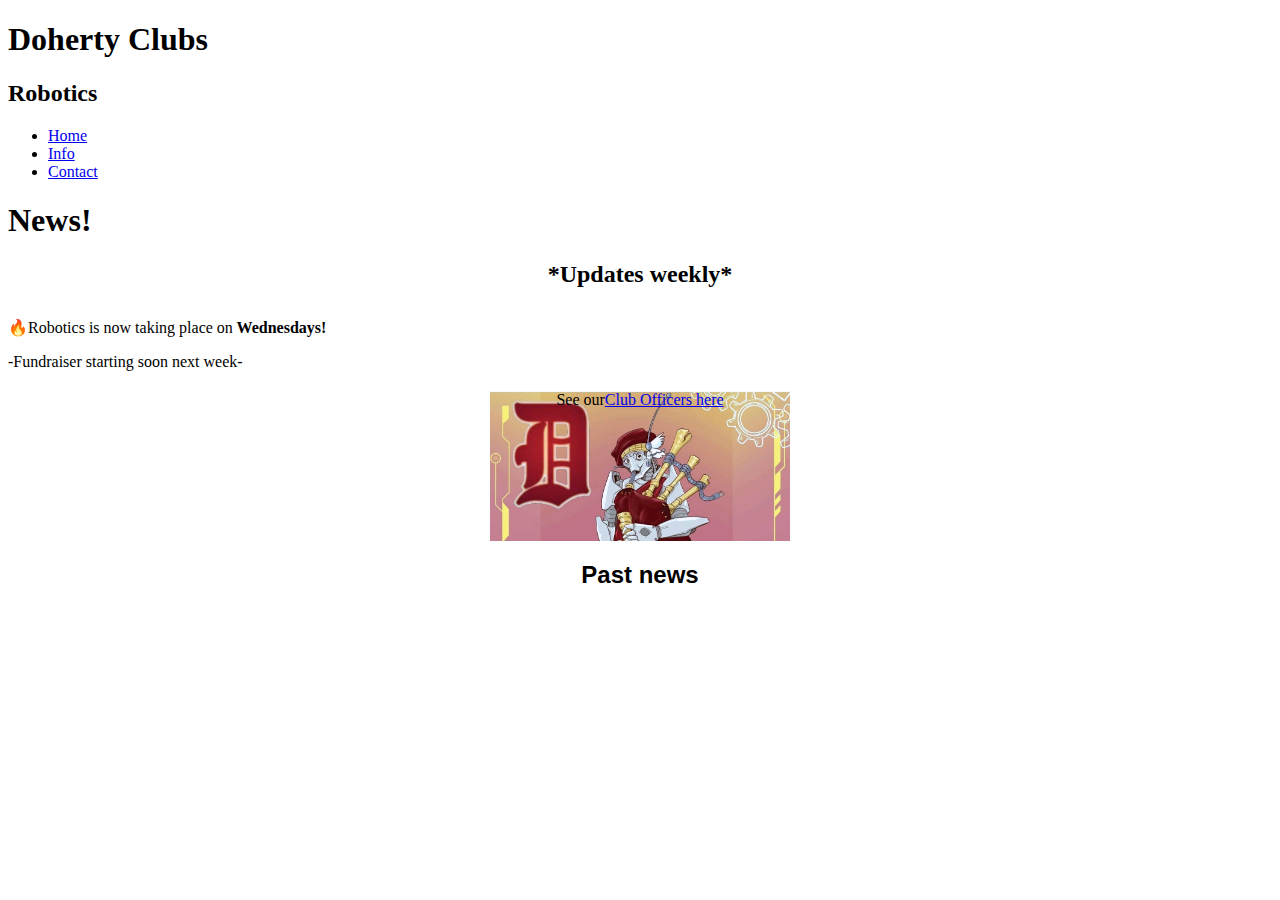
==== index.html @ a2ff5c93 "changes.commit" ====
<!DOCTYPE html>
<html lang="en">

<head>
    <meta name="author" content="Precious Agyei" />
    <meta name="description" content="The Doherty Robotics Website is a place for 
    students, staff, and as well as family members to further engage in club awareness
    through its weekly news, past news, information about the club, latest updates
    on each team's robots, club events such as fundraiser, our officer positions, and much more!" />
    <meta charset="UTF-8">
    <meta name="viewport" content="width=device-width, initial-scale=1.0">
    <title>Robotics Website</title>
    <link rel="stylesheet" href="style.css">
    <link rel="preconnect" href="https://fonts.googleapis.com">
    <link rel="preconnect" href="https://fonts.gstatic.com" crossorigin>
    <link href="https://fonts.googleapis.com/css2?family=Bungee+Spice&family=Lato:ital,wght@0,100;1,300&display=swap"
        rel="stylesheet">
    <link rel="shortcut icon" type="image/x-icon" href="Doherty Logo no BG.png" />
</head>

<body>
    <header>
        <h1>Doherty Clubs</h1>
        <h2>Robotics</h2>
       
        <nav>
            <ul>
                <li> <a href="index.html">Home</a></li>
                <li> <a href="Info.html">Info </a></li>
                <li><a href="contact.html">Contact</a></li>

            </ul>
        </nav>
    </header>

    <main>
        
        
        <div class="center">
            <h1 class="top-right">News!</h1>
            <h2 style="margin:auto; text-align: center;">*Updates weekly*</h2>
            <p style="margin-top: 30px;">🔥Robotics is now taking place on<strong> Wednesdays!</strong></p>
            <p>-Fundraiser starting soon next week-</p>
        </div>
        
        <p class="textSpin"
            style=" background-repeat:no-repeat; background-image: url(robo-logo.png); background-size:300px; width:300px; height:150px; display: block; margin:0 auto;  margin-top:20px; margin-bottom:20px; text-align:center;">
            See our<a href="Info.html#Club_Officer_Address">Club Officers here</a> </p>

        <h2
            style=" text-align: center;font-family: Arial, Helvetica, sans-serif;">
            Past news</h2>
    </main>

    <footer>
        <p style="font-size:14px; color:white;">&copy; Precious Agyei</p>
    </footer>

</body>
<script src="script.js"></script>

</html>
---- style.css ----
@media (min-width: 501px) {
    /* PC/desktop */
    /* 

html {
    background-color: rgb(206, 138, 138);
    ;
    /* background-color: rgb(200, 57, 57); */
    /* rgb(200, 57, 57) */
    /*   max-width: 3000px;
    /*}

body {
    background-color: rgb(69, 21, 21);
    ;
    max-width: 100vw;
    margin: 0;
   
    /*  display: grid;
    grid-template-rows: 130px 1fr auto;
    min-height: 100vh;

}



header {
    /* max-width: 3000px; */
    /*   background-image: linear-gradient(rgb(255, 224, 25), rgb(160, 31, 67));
    /* background-color: rgb(161, 29, 66); */
    /*  margin: auto;
    width: 100%;
    height: 100%;
}

header h1,
header h2 {
    margin: auto;
    text-align: center;
    font-family: 'Bungee Spice', sans-serif;
}

header h2 {
    font-size: 50px;
    text-decoration: underline;
    background-color: rgb(106, 33, 33);
    /*rgb(106, 33, 33);  is the red color you want */
    /*  border-style: dotted;
    border-color: white;
    color: rgb(255, 234, 4);
    max-width: 700px;
    padding: 10px;
    margin-bottom: 5px;
}

nav ul {
    display: flex;
    text-transform: uppercase;
    list-style: none;
    margin: auto;
    font-family: sans-serif;
    padding: 6px;
    transition: all ease 0.5s;


}

nav ul li {
    margin: auto;
    font-size: 20px;
    background-color: rgb(121, 145, 128);
    color: white;

}

nav a {
    text-decoration: none;
    display: block;
    color: white;

    padding: 5px 5px;
}

nav~ul a:hover {
    background-color: rgb(98, 105, 104);

    transition: ease 0.05;
}

nav {
    background-color: rgb(19, 3, 3);
    padding: 5px;
}

p {
    font-size: 20px;
}

span {
    color: rgb(234, 255, 0);
    font-size: large;
}


.top-right {
    margin: auto;
    position: right;
    text-align: center;
    font-size: 50px;
    font-family: Georgia, 'Times New Roman', Times, serif;
    text-decoration: underline;
}

footer {

    /* position: absolute; */
    /* max-width: 3000px; */
    /*  width: 100%;
    height: 3rem;
    /* Footer height */
    /*    background-color: rgb(253, 173, 11);
}

p {
    font-family: fantasy;
    font-size: 45px;
    margin: auto;
    padding: 10px;
    text-align: center;

}


div {
    background-color: rgb(255, 170, 0);
    padding: 50px;
}


/*
main.div.h2:before{
    content:".textspin";
    position: absolute;
    animation-name: wave;
  animation-duration: 1s;
  animation-iteration-count: infinite;
  animation-direction: alternate-reverse;
}

@keyframes wave {
0% {
    transform: rotate(0);
}
25% {
    transform: rotate(45deg);
  }
  75% {
    transform: rotate(0);
  }
  100% {
    transform: rotate(-45deg);
  }
}
*/

    /*.textSpin {
    position: relative;
    left: 780px;
}

.textSpin:before {
    content: '👉';
    position: absolute;
    animation-name: wave;
    animation-duration: 1.5s;
    animation-iteration-count: infinite;
    animation-direction: alternate-reverse;

}

@keyframes wave {
    0% {
        transform: rotate(0);
    }

    5% {
        left: 10px;
    }

    10% {
        left: 50px;
    }

    25% {
        transform: rotate(25deg);
        font-size: 30px;
        left: 50px;
    }

    75% {
        transform: rotate(0);
        font-size: 100px;
        left: 50px;
    }

    100% {
        transform: rotate(-45deg);
        font-size: 200px;
        left: 10px;
    }

}
*/
}



@media (max-width: 500px) {
    /* Mobile */

    body {
        display: grid;
        grid-template-rows: 135px 1fr auto;
        min-height: 100vh;
        width: 100%;
        background-color: rgb(255, 255, 255);
        margin: auto;
    }


    header {
        background-image: linear-gradient(rgb(237, 214, 99), rgb(160, 31, 67));
        margin: auto;
        width: 100%;
        height: 100%;
    }

    header h1,
    header h2 {
        margin: auto;
        text-align: center;
        font-family: 'Bungee Spice', sans-serif;
    }

    header h1{
        font-size: 27px;
    }
    header h2 {
        font-size: 32px;
        text-decoration: underline;
        background-color: rgb(106, 33, 33);
        border-style: dotted;
        border-color: white;
        color: rgb(255, 234, 4);
        max-width: 700px;
        padding: 10px;
        margin-bottom: 5px;
    }
    
    
    nav ul {
        display: flex;
        text-align: center;
        font-family: sans-serif;
        text-transform: uppercase;
        font-size: 15px;
        padding: 2px;
        float: right;
        list-style: none;
       
       
    }

    nav ul li {
        display: flex;
        text-align: center;
        list-style: none;
        padding-left: 25px;
        
        
    }


    
nav a {
    text-decoration: none;
    display: block;
    color: white;
   
}

nav{
        background-color: rgb(19, 3, 3);
    }

nav ul a:hover, a:focus {
    color: rgb(98, 105, 104);

    transition: ease 0.05;
}

.center{
    margin-top: 40px;
    text-align: center;
    background-color: rgb(112, 52, 44);
    padding: 10px;
}






}
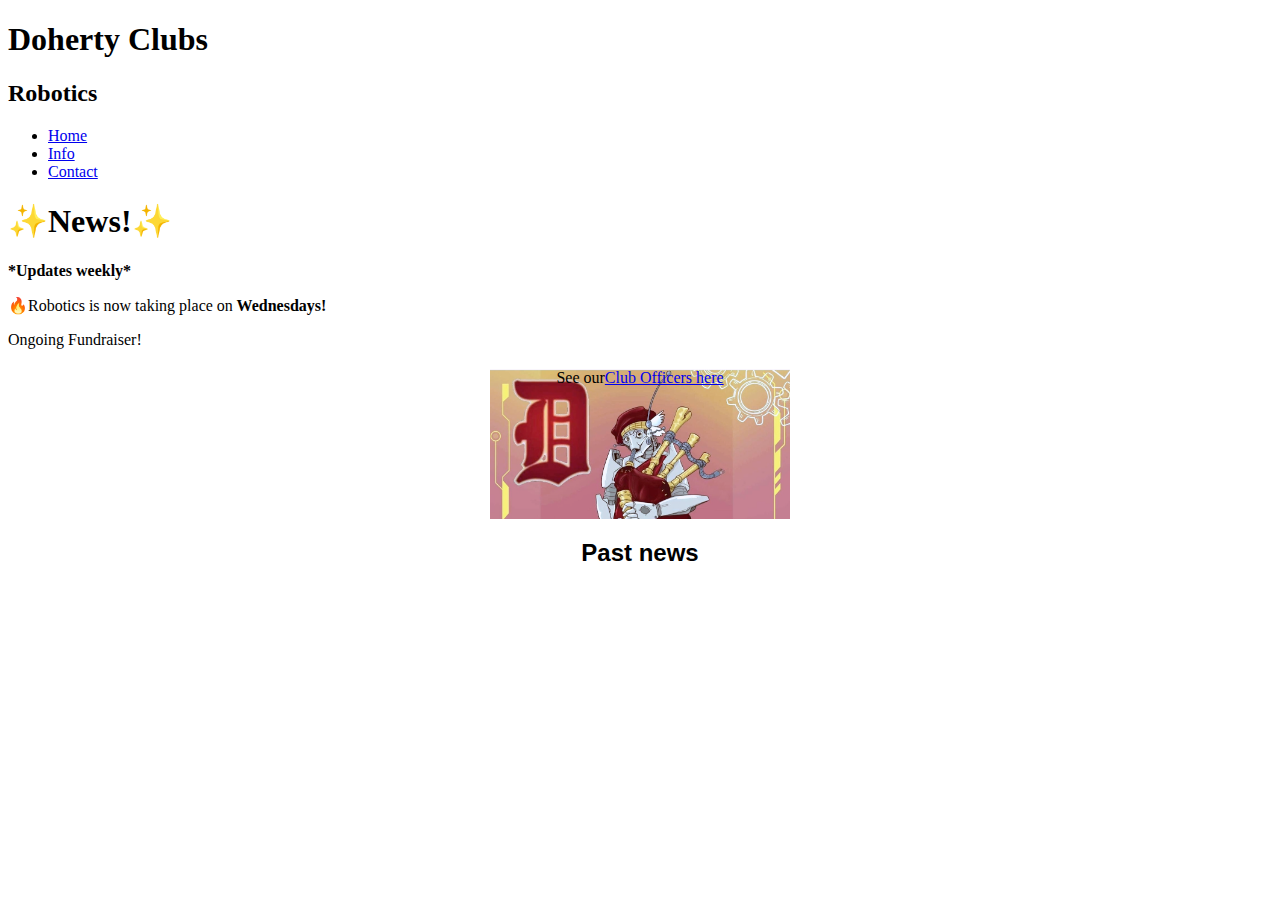
==== commit 2e4153c3: "changes.commit" ====
--- a/index.html
+++ b/index.html
@@ -37,10 +37,11 @@
         
         
         <div class="center">
-            <h1 class="top-right">News!</h1>
-            <h2 style="margin:auto; text-align: center;">*Updates weekly*</h2>
-            <p style="margin-top: 30px;">🔥Robotics is now taking place on<strong> Wednesdays!</strong></p>
-            <p>-Fundraiser starting soon next week-</p>
+            <h1 class="top-right">✨News!✨</h1>
+            <p><b>*Updates weekly*</b></p>
+            
+            <p>🔥Robotics is now taking place on<strong> Wednesdays!</strong></p>
+            <p>Ongoing Fundraiser!</p>
         </div>
         
         <p class="textSpin"
--- a/style.css
+++ b/style.css
@@ -223,7 +223,7 @@
         grid-template-rows: 135px 1fr auto;
         min-height: 100vh;
         width: 100%;
-        background-color: rgb(255, 255, 255);
+        background-color: rgb(142, 61, 61);
         margin: auto;
     }
 
@@ -233,6 +233,7 @@
         margin: auto;
         width: 100%;
         height: 100%;
+        border-bottom:  thick double #32a1ce;;
     }
 
     header h1,
@@ -249,7 +250,9 @@
         font-size: 32px;
         text-decoration: underline;
         background-color: rgb(106, 33, 33);
-        border-style: dotted;
+        border-style:groove;
+        border-left: none;
+        border-right: none;
         border-color: white;
         color: rgb(255, 234, 4);
         max-width: 700px;
@@ -294,7 +297,7 @@
     }
 
 nav ul a:hover, a:focus {
-    color: rgb(98, 105, 104);
+    color: rgb(144, 155, 153);
 
     transition: ease 0.05;
 }
@@ -302,13 +305,18 @@
 .center{
     margin-top: 40px;
     text-align: center;
-    background-color: rgb(112, 52, 44);
-    padding: 10px;
-}
-
-
-
-
+    background-color: rgb(255, 216, 60);
+    padding: 10px;   
+}
+.top-right{
+    color: rgb(78, 24, 24);
+    text-decoration: underline;
+    margin-bottom:-20px;
+}
+
+main div p{
+    font-size 23px;
+}
 
 
 }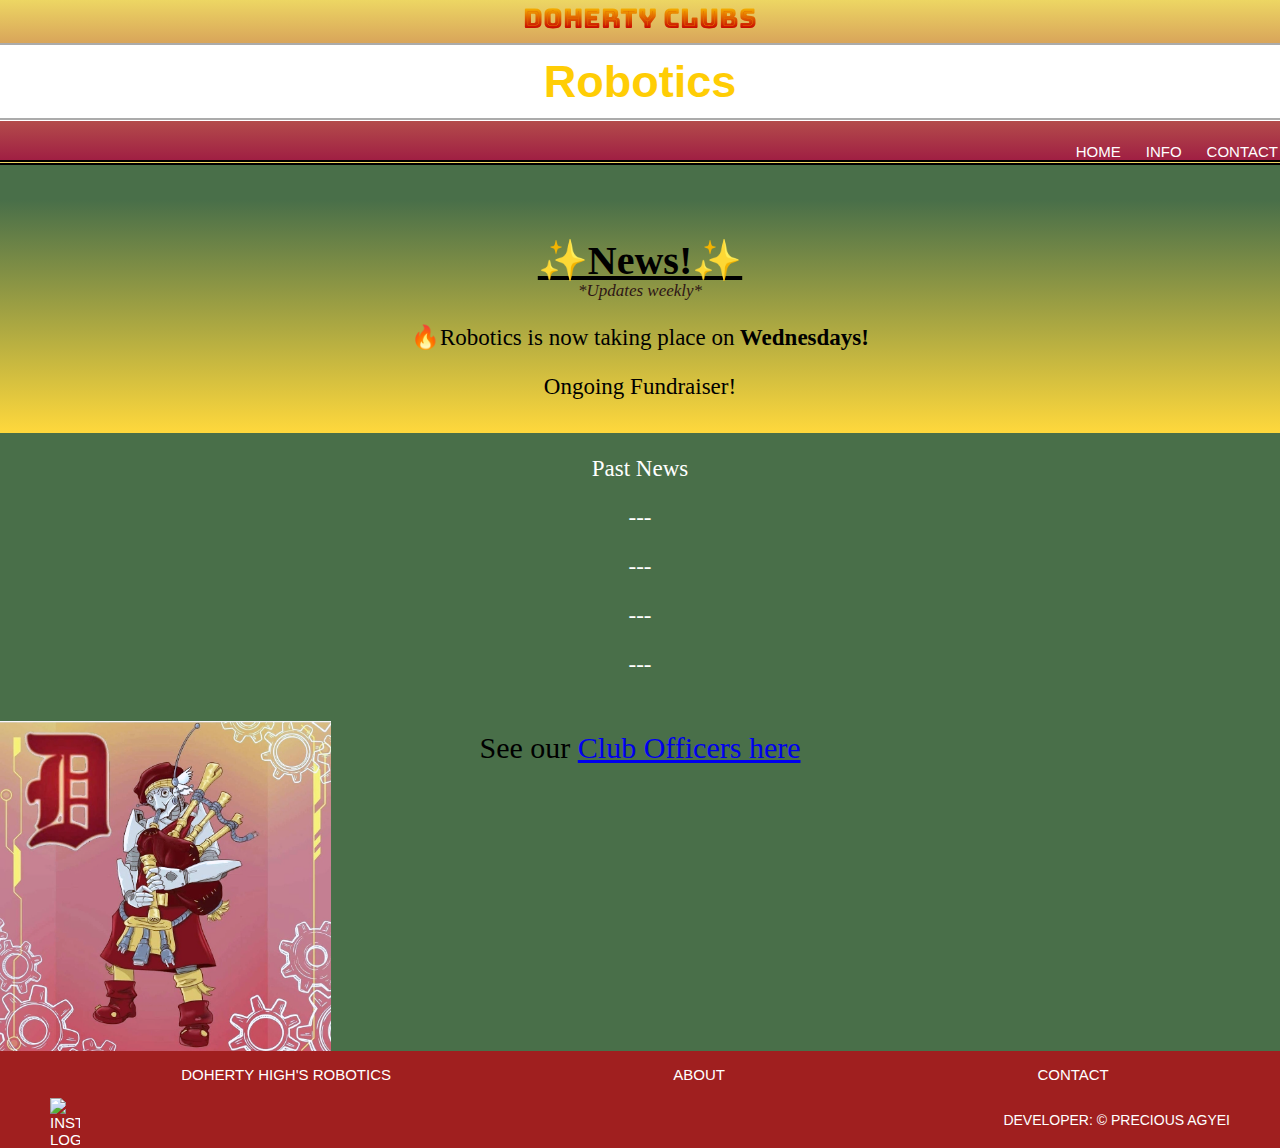
==== commit 0bd667e4: "changes.commit" ====
--- a/index.html
+++ b/index.html
@@ -22,7 +22,7 @@
     <header>
         <h1>Doherty Clubs</h1>
         <h2>Robotics</h2>
-       
+
         <nav>
             <ul>
                 <li> <a href="index.html">Home</a></li>
@@ -34,27 +34,52 @@
     </header>
 
     <main>
-        
-        
+
+
         <div class="center">
             <h1 class="top-right">✨News!✨</h1>
-            <p><b>*Updates weekly*</b></p>
-            
+            <p class="color"><i>*Updates weekly*</i></p>
+
             <p>🔥Robotics is now taking place on<strong> Wednesdays!</strong></p>
             <p>Ongoing Fundraiser!</p>
         </div>
-        
-        <p class="textSpin"
-            style=" background-repeat:no-repeat; background-image: url(robo-logo.png); background-size:300px; width:300px; height:150px; display: block; margin:0 auto;  margin-top:20px; margin-bottom:20px; text-align:center;">
-            See our<a href="Info.html#Club_Officer_Address">Club Officers here</a> </p>
+        <div class="past-center">
+            <p>Past News</p>
+            <p> ---</p>
+            <p> ---</p>
+            <p> ---</p>
+            <p> ---</p>
 
-        <h2
-            style=" text-align: center;font-family: Arial, Helvetica, sans-serif;">
-            Past news</h2>
+        </div>
+        <p class="textSpin" style=" background-repeat:no-repeat; background-image: url(robo-logo.png);">
+            See our <a href="Info.html#Club_Officer_Address">Club Officers here</a> </p>
+
+
     </main>
 
     <footer>
-        <p style="font-size:14px; color:white;">&copy; Precious Agyei</p>
+        <div class="foot-list">
+            <ul>
+                <li class="insta">
+                    Doherty High's Robotics
+
+                </li>
+                <li> <a href="Info.html">
+                        About</a>
+                </li>
+                <li><a href="contact.html">
+                        Contact</a>
+                </li>
+
+            </ul>
+
+
+            <img src="https://1000logos.net/wp-content/uploads/2017/02/insta-logo.png" alt="instagram logo">
+
+            
+                <p style="font-size:14px; color:white;">Developer: &copy; Precious Agyei</p>
+
+        </div>
     </footer>
 
 </body>
--- a/style.css
+++ b/style.css
@@ -1,217 +1,3 @@
-@media (min-width: 501px) {
-    /* PC/desktop */
-    /* 
-
-html {
-    background-color: rgb(206, 138, 138);
-    ;
-    /* background-color: rgb(200, 57, 57); */
-    /* rgb(200, 57, 57) */
-    /*   max-width: 3000px;
-    /*}
-
-body {
-    background-color: rgb(69, 21, 21);
-    ;
-    max-width: 100vw;
-    margin: 0;
-   
-    /*  display: grid;
-    grid-template-rows: 130px 1fr auto;
-    min-height: 100vh;
-
-}
-
-
-
-header {
-    /* max-width: 3000px; */
-    /*   background-image: linear-gradient(rgb(255, 224, 25), rgb(160, 31, 67));
-    /* background-color: rgb(161, 29, 66); */
-    /*  margin: auto;
-    width: 100%;
-    height: 100%;
-}
-
-header h1,
-header h2 {
-    margin: auto;
-    text-align: center;
-    font-family: 'Bungee Spice', sans-serif;
-}
-
-header h2 {
-    font-size: 50px;
-    text-decoration: underline;
-    background-color: rgb(106, 33, 33);
-    /*rgb(106, 33, 33);  is the red color you want */
-    /*  border-style: dotted;
-    border-color: white;
-    color: rgb(255, 234, 4);
-    max-width: 700px;
-    padding: 10px;
-    margin-bottom: 5px;
-}
-
-nav ul {
-    display: flex;
-    text-transform: uppercase;
-    list-style: none;
-    margin: auto;
-    font-family: sans-serif;
-    padding: 6px;
-    transition: all ease 0.5s;
-
-
-}
-
-nav ul li {
-    margin: auto;
-    font-size: 20px;
-    background-color: rgb(121, 145, 128);
-    color: white;
-
-}
-
-nav a {
-    text-decoration: none;
-    display: block;
-    color: white;
-
-    padding: 5px 5px;
-}
-
-nav~ul a:hover {
-    background-color: rgb(98, 105, 104);
-
-    transition: ease 0.05;
-}
-
-nav {
-    background-color: rgb(19, 3, 3);
-    padding: 5px;
-}
-
-p {
-    font-size: 20px;
-}
-
-span {
-    color: rgb(234, 255, 0);
-    font-size: large;
-}
-
-
-.top-right {
-    margin: auto;
-    position: right;
-    text-align: center;
-    font-size: 50px;
-    font-family: Georgia, 'Times New Roman', Times, serif;
-    text-decoration: underline;
-}
-
-footer {
-
-    /* position: absolute; */
-    /* max-width: 3000px; */
-    /*  width: 100%;
-    height: 3rem;
-    /* Footer height */
-    /*    background-color: rgb(253, 173, 11);
-}
-
-p {
-    font-family: fantasy;
-    font-size: 45px;
-    margin: auto;
-    padding: 10px;
-    text-align: center;
-
-}
-
-
-div {
-    background-color: rgb(255, 170, 0);
-    padding: 50px;
-}
-
-
-/*
-main.div.h2:before{
-    content:".textspin";
-    position: absolute;
-    animation-name: wave;
-  animation-duration: 1s;
-  animation-iteration-count: infinite;
-  animation-direction: alternate-reverse;
-}
-
-@keyframes wave {
-0% {
-    transform: rotate(0);
-}
-25% {
-    transform: rotate(45deg);
-  }
-  75% {
-    transform: rotate(0);
-  }
-  100% {
-    transform: rotate(-45deg);
-  }
-}
-*/
-
-    /*.textSpin {
-    position: relative;
-    left: 780px;
-}
-
-.textSpin:before {
-    content: '👉';
-    position: absolute;
-    animation-name: wave;
-    animation-duration: 1.5s;
-    animation-iteration-count: infinite;
-    animation-direction: alternate-reverse;
-
-}
-
-@keyframes wave {
-    0% {
-        transform: rotate(0);
-    }
-
-    5% {
-        left: 10px;
-    }
-
-    10% {
-        left: 50px;
-    }
-
-    25% {
-        transform: rotate(25deg);
-        font-size: 30px;
-        left: 50px;
-    }
-
-    75% {
-        transform: rotate(0);
-        font-size: 100px;
-        left: 50px;
-    }
-
-    100% {
-        transform: rotate(-45deg);
-        font-size: 200px;
-        left: 10px;
-    }
-
-}
-*/
-}
 
 
 
@@ -223,7 +9,7 @@
         grid-template-rows: 135px 1fr auto;
         min-height: 100vh;
         width: 100%;
-        background-color: rgb(142, 61, 61);
+        background-color: rgb(73, 111, 73);
         margin: auto;
     }
 
@@ -233,31 +19,34 @@
         margin: auto;
         width: 100%;
         height: 100%;
-        border-bottom:  thick double #32a1ce;;
-    }
-
-    header h1,
-    header h2 {
+        border-bottom:  thick double #000000;;
+        display: block;
+        
+    }
+
+    header h1{
         margin: auto;
         text-align: center;
         font-family: 'Bungee Spice', sans-serif;
+        margin-bottom: -27px;
     }
 
     header h1{
         font-size: 27px;
     }
     header h2 {
-        font-size: 32px;
-        text-decoration: underline;
-        background-color: rgb(106, 33, 33);
+        font-size:31px;
+        background-color: rgb(255, 255, 255);
         border-style:groove;
         border-left: none;
         border-right: none;
         border-color: white;
-        color: rgb(255, 234, 4);
-        max-width: 700px;
+        color: rgb(255, 205, 5);
+        max-width: 100vw;
         padding: 10px;
         margin-bottom: 5px;
+        text-align: center;
+        font-family: "Kdam Thmor Pro", sans-serif;
     }
     
     
@@ -305,18 +94,254 @@
 .center{
     margin-top: 40px;
     text-align: center;
-    background-color: rgb(255, 216, 60);
+    background-image:linear-gradient(rgb(73, 111, 73), rgb(255, 216, 60));
     padding: 10px;   
 }
 .top-right{
-    color: rgb(78, 24, 24);
+    color: rgb(0, 0, 0);
     text-decoration: underline;
     margin-bottom:-20px;
 }
 
 main div p{
-    font-size 23px;
-}
-
-
+    font-size: 23px;
+}
+
+.color{
+    color:rgb(46, 22, 22);
+    font-size: 17px;
+}
+
+footer{
+    background-color: rgb(160, 31, 31);
+}
+
+.foot-list{
+    
+    font-family: sans-serif;
+        text-transform: uppercase;
+        font-size: 15px;
+        color:white;
+}
+
+footer ul, li{
+    list-style: none;
+    display: flex;
+    color: rgb(255, 255, 255);
+   
+    margin-right: auto;
+    margin-left: auto;
+    text-align: center;list-style: none;
+    text-decoration: none;
+}
+footer a{
+    list-style: none;
+    text-decoration: none;
+    list-style-type: none;
+    color: white;
+    padding-right:30px;
+}
+
+.past-center{
+    text-align: center;
+    color:rgb(255, 255, 255);
+    padding-bottom:20px;
+   
+}
+
+.textSpin{
+    background-size: contain;
+    min-height: 320px;
+    text-align: center;
+    font-size: 30px;
+    padding-top: 10px;
+    margin: auto;
+    display: block;
+}
+footer img{
+    width:30px;
+    
+    float: left;
+    padding-left: 50px;
+    
+}
+footer p{
+    float: right;
+    padding-right: 50px;
+}
+}
+
+
+
+
+
+
+@media (min-width: 501px) {
+/* PC or desktops */
+    body {
+        display: grid;
+        grid-template-rows: 160px 1fr auto;
+        min-height: 100vh;
+        width: 100%;
+        background-color: rgb(73, 111, 73);
+        margin: auto;
+    }
+
+
+    header {
+        background-image: linear-gradient(rgb(237, 214, 99), rgb(160, 31, 67));
+        margin: auto;
+        width: 100%;
+        height: 100%;
+        border-bottom:  thick double #000000;;
+        display: block;
+        
+    }
+
+    header h1{
+        margin: auto;
+        text-align: center;
+        font-family: 'Bungee Spice', sans-serif;
+        margin-bottom: -30px;
+    }
+
+    header h1{
+        font-size: 27px;
+    }
+    header h2 {
+        font-size: 45px;
+        background-color: rgb(255, 255, 255);
+        border-style:groove;
+        border-left: none;
+        border-right: none;
+        border-color: white;
+        color: rgb(255, 205, 5);
+        max-width: 100vw;
+        padding: 10px;
+        margin-bottom: 5px;
+        text-align: center;
+        font-family: "Kdam Thmor Pro", sans-serif;
+    }
+    
+    
+    nav ul {
+        display: flex;
+        text-align: center;
+        font-family: sans-serif;
+        text-transform: uppercase;
+        font-size: 15px;
+        padding: 2px;
+        float: right;
+        list-style: none;
+       
+       
+    }
+
+    nav ul li {
+        display: flex;
+        text-align: center;
+        list-style: none;
+        padding-left: 25px;
+        
+        
+    }
+
+
+    
+nav a {
+    text-decoration: none;
+    display: block;
+    color: white;
+   
+}
+
+nav{
+        background-color: rgb(19, 3, 3);
+    }
+
+nav ul a:hover, a:focus {
+    color: rgb(144, 155, 153);
+
+    transition: ease 0.05;
+}
+
+.center{
+    margin-top: 40px;
+    text-align: center;
+    background-image:linear-gradient(rgb(73, 111, 73), rgb(255, 216, 60));
+    padding: 10px;   
+}
+.top-right{
+    color: rgb(0, 0, 0);
+    text-decoration: underline;
+    margin-bottom:-20px;
+    font-size: 40px;
+}
+
+main div p{
+    font-size: 23px;
+}
+
+.color{
+    color:rgb(46, 22, 22);
+    font-size: 17px;
+}
+
+footer{
+    background-color: rgb(160, 31, 31);
+}
+
+.foot-list{
+    
+    font-family: sans-serif;
+        text-transform: uppercase;
+        font-size: 15px;
+        color:white;
+}
+
+footer ul, li{
+    list-style: none;
+    display: flex;
+    color: rgb(255, 255, 255);
+   
+    margin-right: auto;
+    margin-left: auto;
+    text-align: center;list-style: none;
+    text-decoration: none;
+}
+footer a{
+    list-style: none;
+    text-decoration: none;
+    list-style-type: none;
+    color: white;
+    padding-right:30px;
+}
+
+.past-center{
+    text-align: center;
+    color:rgb(255, 255, 255);
+    padding-bottom:20px;
+   
+}
+
+.textSpin{
+    background-size: contain;
+    min-height: 320px;
+    text-align: center;
+    font-size: 30px;
+    padding-top: 10px;
+    margin: auto;
+    display: block;
+}
+footer img{
+    width:30px;
+    
+    float: left;
+    padding-left: 50px;
+    
+}
+footer p{
+    float: right;
+    padding-right: 50px;
+}
 }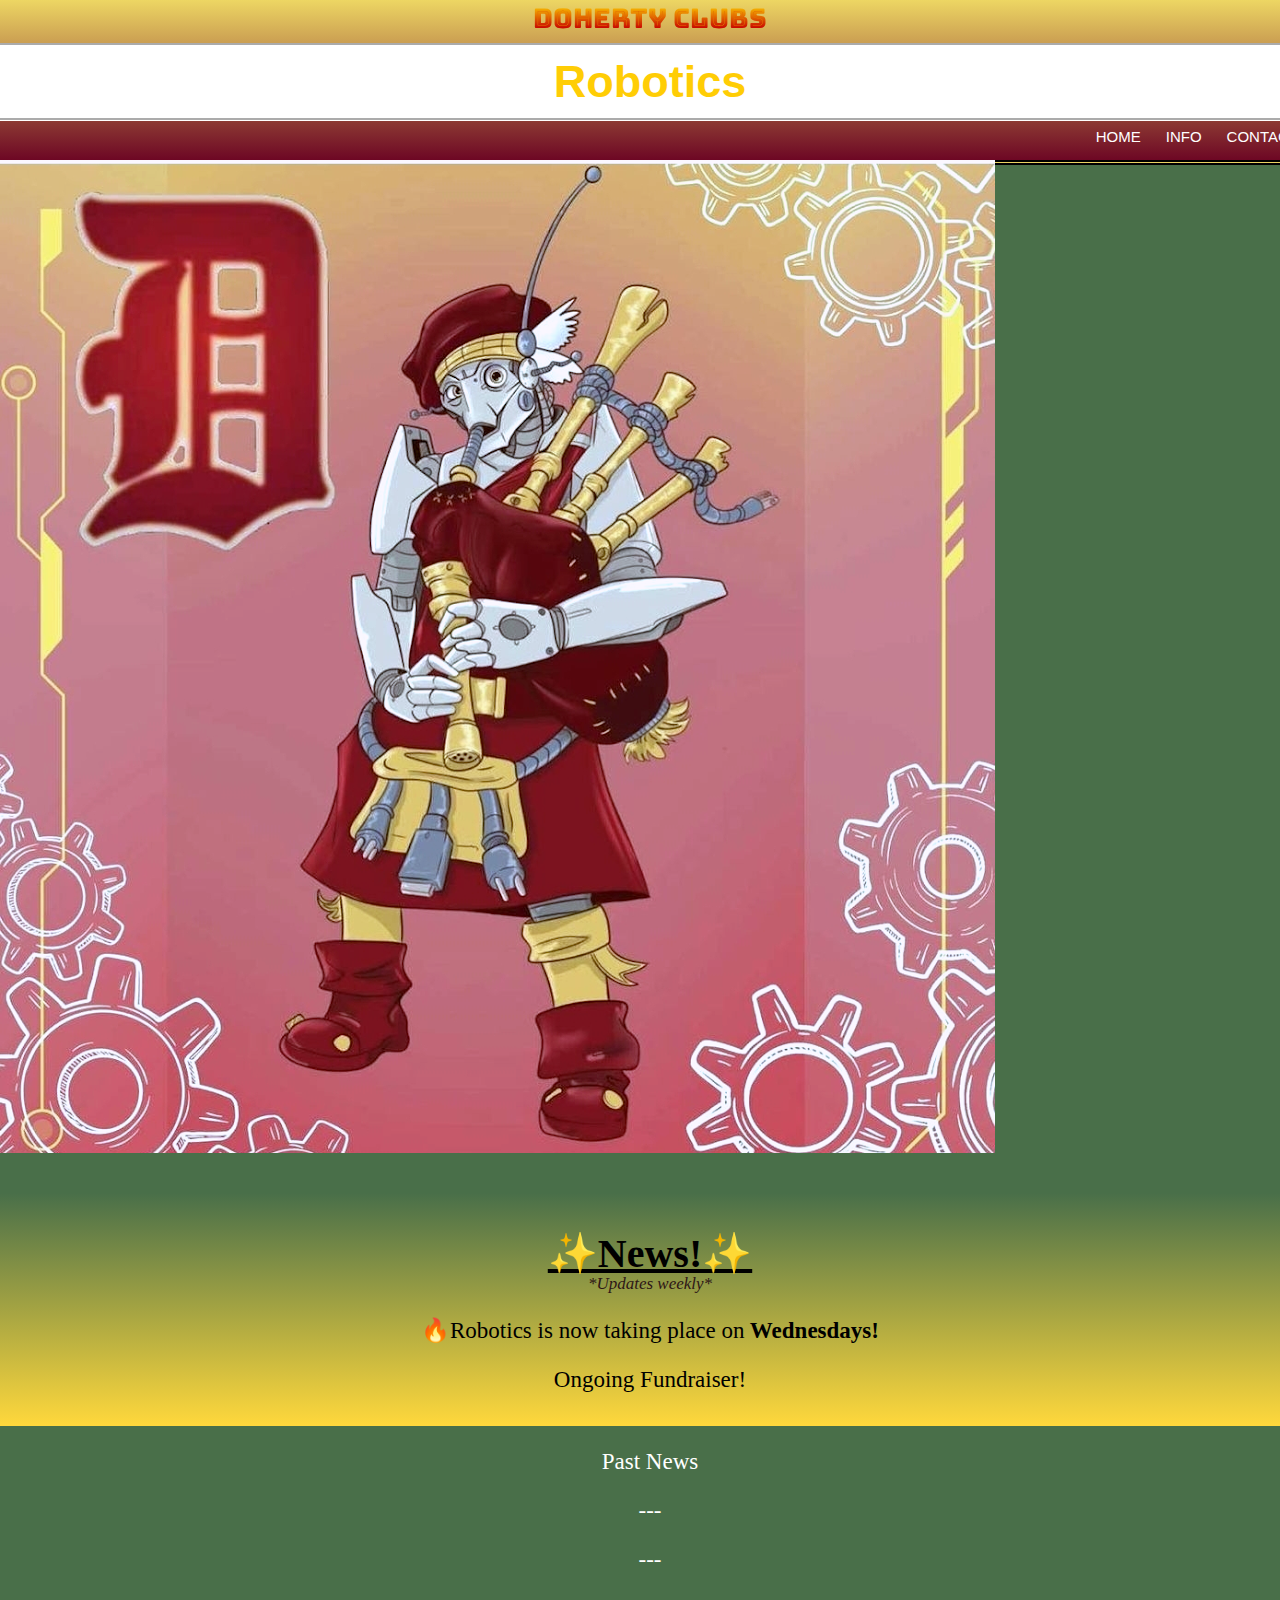
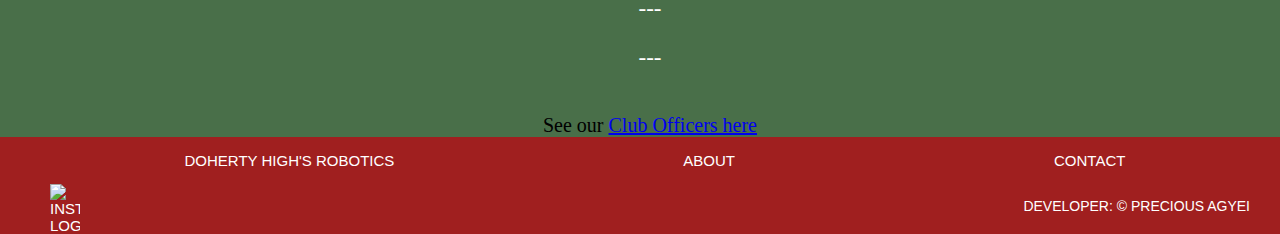
==== commit 16375811: "changes.commit" ====
--- a/index.html
+++ b/index.html
@@ -6,7 +6,7 @@
     <meta name="description" content="The Doherty Robotics Website is a place for 
     students, staff, and as well as family members to further engage in club awareness
     through its weekly news, past news, information about the club, latest updates
-    on each team's robots, club events such as fundraiser, our officer positions, and much more!" />
+    on each team's robots, club events such as fundraisers, our officer positions, and much more!" />
     <meta charset="UTF-8">
     <meta name="viewport" content="width=device-width, initial-scale=1.0">
     <title>Robotics Website</title>
@@ -35,7 +35,8 @@
 
     <main>
 
-
+        <div style="width: fit-content;"><img src="robo-logo.png" alt="Doherty schools's mascot design with robotic aesthetic.">
+        </div>
         <div class="center">
             <h1 class="top-right">✨News!✨</h1>
             <p class="color"><i>*Updates weekly*</i></p>
@@ -51,8 +52,9 @@
             <p> ---</p>
 
         </div>
-        <p class="textSpin" style=" background-repeat:no-repeat; background-image: url(robo-logo.png);">
-            See our <a href="Info.html#Club_Officer_Address">Club Officers here</a> </p>
+        <div style="text-align: center; font-size: 20px; ">See our <a href="Info.html#Club_Officer_Address">Club
+                Officers here</a></div>
+
 
 
     </main>
@@ -76,13 +78,13 @@
 
             <img src="https://1000logos.net/wp-content/uploads/2017/02/insta-logo.png" alt="instagram logo">
 
-            
-                <p style="font-size:14px; color:white;">Developer: &copy; Precious Agyei</p>
+
+            <p style="font-size:14px; color:white;">Developer: &copy; Precious Agyei</p>
 
         </div>
     </footer>
 
 </body>
-<script src="script.js"></script>
+
 
 </html>--- a/style.css
+++ b/style.css
@@ -1,12 +1,9 @@
-
-
-
 @media (max-width: 500px) {
     /* Mobile */
 
     body {
         display: grid;
-        grid-template-rows: 135px 1fr auto;
+        grid-template-rows: 150px 1fr auto;
         min-height: 100vh;
         width: 100%;
         background-color: rgb(73, 111, 73);
@@ -15,199 +12,27 @@
 
 
     header {
-        background-image: linear-gradient(rgb(237, 214, 99), rgb(160, 31, 67));
+        background-image: linear-gradient(rgb(237, 214, 99), rgb(109, 7, 36));
         margin: auto;
         width: 100%;
         height: 100%;
-        border-bottom:  thick double #000000;;
-        display: block;
-        
-    }
-
-    header h1{
+        border-bottom: thick double #000000;
+        ;
+        display: block;
+
+    }
+
+    header h1 {
         margin: auto;
         text-align: center;
         font-family: 'Bungee Spice', sans-serif;
         margin-bottom: -27px;
     }
 
-    header h1{
+    header h1 {
         font-size: 27px;
     }
-    header h2 {
-        font-size:31px;
-        background-color: rgb(255, 255, 255);
-        border-style:groove;
-        border-left: none;
-        border-right: none;
-        border-color: white;
-        color: rgb(255, 205, 5);
-        max-width: 100vw;
-        padding: 10px;
-        margin-bottom: 5px;
-        text-align: center;
-        font-family: "Kdam Thmor Pro", sans-serif;
-    }
-    
-    
-    nav ul {
-        display: flex;
-        text-align: center;
-        font-family: sans-serif;
-        text-transform: uppercase;
-        font-size: 15px;
-        padding: 2px;
-        float: right;
-        list-style: none;
-       
-       
-    }
-
-    nav ul li {
-        display: flex;
-        text-align: center;
-        list-style: none;
-        padding-left: 25px;
-        
-        
-    }
-
-
-    
-nav a {
-    text-decoration: none;
-    display: block;
-    color: white;
-   
-}
-
-nav{
-        background-color: rgb(19, 3, 3);
-    }
-
-nav ul a:hover, a:focus {
-    color: rgb(144, 155, 153);
-
-    transition: ease 0.05;
-}
-
-.center{
-    margin-top: 40px;
-    text-align: center;
-    background-image:linear-gradient(rgb(73, 111, 73), rgb(255, 216, 60));
-    padding: 10px;   
-}
-.top-right{
-    color: rgb(0, 0, 0);
-    text-decoration: underline;
-    margin-bottom:-20px;
-}
-
-main div p{
-    font-size: 23px;
-}
-
-.color{
-    color:rgb(46, 22, 22);
-    font-size: 17px;
-}
-
-footer{
-    background-color: rgb(160, 31, 31);
-}
-
-.foot-list{
-    
-    font-family: sans-serif;
-        text-transform: uppercase;
-        font-size: 15px;
-        color:white;
-}
-
-footer ul, li{
-    list-style: none;
-    display: flex;
-    color: rgb(255, 255, 255);
-   
-    margin-right: auto;
-    margin-left: auto;
-    text-align: center;list-style: none;
-    text-decoration: none;
-}
-footer a{
-    list-style: none;
-    text-decoration: none;
-    list-style-type: none;
-    color: white;
-    padding-right:30px;
-}
-
-.past-center{
-    text-align: center;
-    color:rgb(255, 255, 255);
-    padding-bottom:20px;
-   
-}
-
-.textSpin{
-    background-size: contain;
-    min-height: 320px;
-    text-align: center;
-    font-size: 30px;
-    padding-top: 10px;
-    margin: auto;
-    display: block;
-}
-footer img{
-    width:30px;
-    
-    float: left;
-    padding-left: 50px;
-    
-}
-footer p{
-    float: right;
-    padding-right: 50px;
-}
-}
-
-
-
-
-
-
-@media (min-width: 501px) {
-/* PC or desktops */
-    body {
-        display: grid;
-        grid-template-rows: 160px 1fr auto;
-        min-height: 100vh;
-        width: 100%;
-        background-color: rgb(73, 111, 73);
-        margin: auto;
-    }
-
-
-    header {
-        background-image: linear-gradient(rgb(237, 214, 99), rgb(160, 31, 67));
-        margin: auto;
-        width: 100%;
-        height: 100%;
-        border-bottom:  thick double #000000;;
-        display: block;
-        
-    }
-
-    header h1{
-        margin: auto;
-        text-align: center;
-        font-family: 'Bungee Spice', sans-serif;
-        margin-bottom: -30px;
-    }
-
-    header h1{
-        font-size: 27px;
-    }
+
     header h2 {
         font-size: 45px;
         background-color: rgb(255, 255, 255);
@@ -216,14 +41,13 @@
         border-right: none;
         border-color: white;
         color: rgb(255, 205, 5);
-        max-width: 100vw;
+        width: 100vw;
         padding: 10px;
-        margin-bottom: 5px;
+        margin-bottom: -10px;
         text-align: center;
         font-family: "Kdam Thmor Pro", sans-serif;
     }
-    
-    
+
     nav ul {
         display: flex;
         text-align: center;
@@ -233,8 +57,8 @@
         padding: 2px;
         float: right;
         list-style: none;
-       
-       
+        margin: auto;
+        margin-top: 8px;
     }
 
     nav ul li {
@@ -242,106 +66,303 @@
         text-align: center;
         list-style: none;
         padding-left: 25px;
-        
-        
-    }
-
-
-    
-nav a {
-    text-decoration: none;
-    display: block;
-    color: white;
-   
-}
-
-nav{
+
+
+    }
+
+
+
+    nav a {
+        text-decoration: none;
+        display: block;
+        color: white;
+
+    }
+
+    nav {
         background-color: rgb(19, 3, 3);
     }
 
-nav ul a:hover, a:focus {
-    color: rgb(144, 155, 153);
-
-    transition: ease 0.05;
-}
-
-.center{
-    margin-top: 40px;
-    text-align: center;
-    background-image:linear-gradient(rgb(73, 111, 73), rgb(255, 216, 60));
-    padding: 10px;   
-}
-.top-right{
-    color: rgb(0, 0, 0);
-    text-decoration: underline;
-    margin-bottom:-20px;
-    font-size: 40px;
-}
-
-main div p{
-    font-size: 23px;
-}
-
-.color{
-    color:rgb(46, 22, 22);
-    font-size: 17px;
-}
-
-footer{
-    background-color: rgb(160, 31, 31);
-}
-
-.foot-list{
-    
-    font-family: sans-serif;
+    nav ul a:hover,
+    a:focus {
+        color: rgb(144, 155, 153);
+
+        transition: ease 0.05;
+    }
+
+    .center {
+        margin-top: 40px;
+        text-align: center;
+        background-image: linear-gradient(rgb(73, 111, 73), rgb(255, 216, 60));
+        padding: 10px;
+    }
+
+    .top-right {
+        color: rgb(0, 0, 0);
+        text-decoration: underline;
+        margin-bottom: -20px;
+    }
+
+    main div p {
+        font-size: 23px;
+    }
+
+    .color {
+        color: rgb(46, 22, 22);
+        font-size: 17px;
+    }
+
+    footer {
+        background-color: rgb(160, 31, 31);
+    }
+
+    .foot-list {
+
+        font-family: sans-serif;
         text-transform: uppercase;
         font-size: 15px;
-        color:white;
+        color: white;
+    }
+
+    footer ul,
+    li {
+        list-style: none;
+        display: flex;
+        color: rgb(255, 255, 255);
+
+        margin-right: auto;
+        margin-left: auto;
+        text-align: center;
+        list-style: none;
+        text-decoration: none;
+    }
+
+    footer a {
+        list-style: none;
+        text-decoration: none;
+        list-style-type: none;
+        color: white;
+        padding-right: 30px;
+    }
+
+    .past-center {
+        text-align: center;
+        color: rgb(255, 255, 255);
+        padding-bottom: 20px;
+
+    }
+
+    .textSpin {
+        background-size: contain;
+        min-height: 320px;
+        text-align: center;
+        font-size: 30px;
+        padding-top: 10px;
+        margin: auto;
+        display: block;
+    }
+
+    footer img {
+        width: 30px;
+
+        float: left;
+        padding-left: 50px;
+
+    }
+
+    footer p {
+        float: right;
+        padding-right: 50px;
+    }
+    main img{
+        display: block;
+        margin: auto;
+        width: 100vw;
+        height: auto;
+        background-size: cover;
+        margin-top: 10px;
+    }
 }
 
-footer ul, li{
-    list-style: none;
-    display: flex;
-    color: rgb(255, 255, 255);
-   
-    margin-right: auto;
-    margin-left: auto;
-    text-align: center;list-style: none;
-    text-decoration: none;
-}
-footer a{
-    list-style: none;
-    text-decoration: none;
-    list-style-type: none;
-    color: white;
-    padding-right:30px;
-}
-
-.past-center{
-    text-align: center;
-    color:rgb(255, 255, 255);
-    padding-bottom:20px;
-   
-}
-
-.textSpin{
-    background-size: contain;
-    min-height: 320px;
-    text-align: center;
-    font-size: 30px;
-    padding-top: 10px;
-    margin: auto;
-    display: block;
-}
-footer img{
-    width:30px;
-    
+
+
+
+
+
+@media (min-width: 501px) {
+
+    /* PC or desktops */
+    body {
+        display: grid;
+        grid-template-rows: 160px 1fr auto;
+        min-height: 100vh;
+        width: 100%;
+        background-color: rgb(73, 111, 73);
+        margin: auto;
+    }
+
+
+    header {
+        background-image: linear-gradient(rgb(237, 214, 99), rgb(109, 7, 36));
+        margin: auto;
+        width: 100%;
+        height: 100%;
+        border-bottom: thick double #000000;
+        ;
+        display: block;
+
+    }
+
+    header h1 {
+        margin: auto;
+        text-align: center;
+        font-family: 'Bungee Spice', sans-serif;
+        margin-bottom: -30px;
+    }
+
+    header h1 {
+        font-size: 27px;
+    }
+
+    header h2 {
+        font-size: 45px;
+        background-color: rgb(255, 255, 255);
+        border-style: groove;
+        border-left: none;
+        border-right: none;
+        border-color: white;
+        color: rgb(255, 205, 5);
+        width: 100vw;
+        padding: 10px;
+        margin-bottom: -10px;
+        text-align: center;
+        font-family: "Kdam Thmor Pro", sans-serif;
+    }
+
+
+    nav ul {
+        display: flex;
+        text-align: center;
+        font-family: sans-serif;
+        text-transform: uppercase;
+        font-size: 15px;
+        padding: 2px;
+        float: right;
+        list-style: none;
+        padding-top: -27px;
+
+    }
+
+    nav ul li {
+        display: flex;
+        text-align: center;
+        list-style: none;
+        padding-left: 25px;
+
+
+    }
+
+
+
+    nav a {
+        text-decoration: none;
+        display: block;
+        color: white;
+
+    }
+
+    nav {
+        background-color: rgb(19, 3, 3);
+    }
+
+    nav ul a:hover,
+    a:focus {
+        color: rgb(39, 53, 50);
+
+        transition: ease 0.05;
+    }
+
+    .center {
+        margin-top: 40px;
+        text-align: center;
+        background-image: linear-gradient(rgb(73, 111, 73), rgb(255, 216, 60));
+        padding: 10px;
+    }
+
+    .top-right {
+        color: rgb(0, 0, 0);
+        text-decoration: underline;
+        margin-bottom: -20px;
+        font-size: 40px;
+    }
+
+    main div p {
+        font-size: 23px;
+    }
+
+    .color {
+        color: rgb(46, 22, 22);
+        font-size: 17px;
+    }
+
+    footer {
+        background-color: rgb(160, 31, 31);
+    }
+
+    .foot-list {
+
+        font-family: sans-serif;
+        text-transform: uppercase;
+        font-size: 15px;
+        color: white;
+    }
+
+    footer ul,
+    li {
+        list-style: none;
+        display: flex;
+        color: rgb(255, 255, 255);
+
+        margin-right: auto;
+        margin-left: auto;
+        text-align: center;
+        list-style: none;
+        text-decoration: none;
+    }
+
+    footer a {
+        list-style: none;
+        text-decoration: none;
+        list-style-type: none;
+        color: white;
+        padding-right: 30px;
+    }
+
+    .past-center {
+        text-align: center;
+        color: rgb(255, 255, 255);
+        padding-bottom: 20px;
+
+    }
+
+footer img {
+    width: 30px;
+
     float: left;
     padding-left: 50px;
-    
+
 }
-footer p{
+
+footer p {
     float: right;
     padding-right: 50px;
 }
+
+main img{
+    display: block;
+    margin: auto;
+    width: auto;
+    height: auto;
+}
+
 }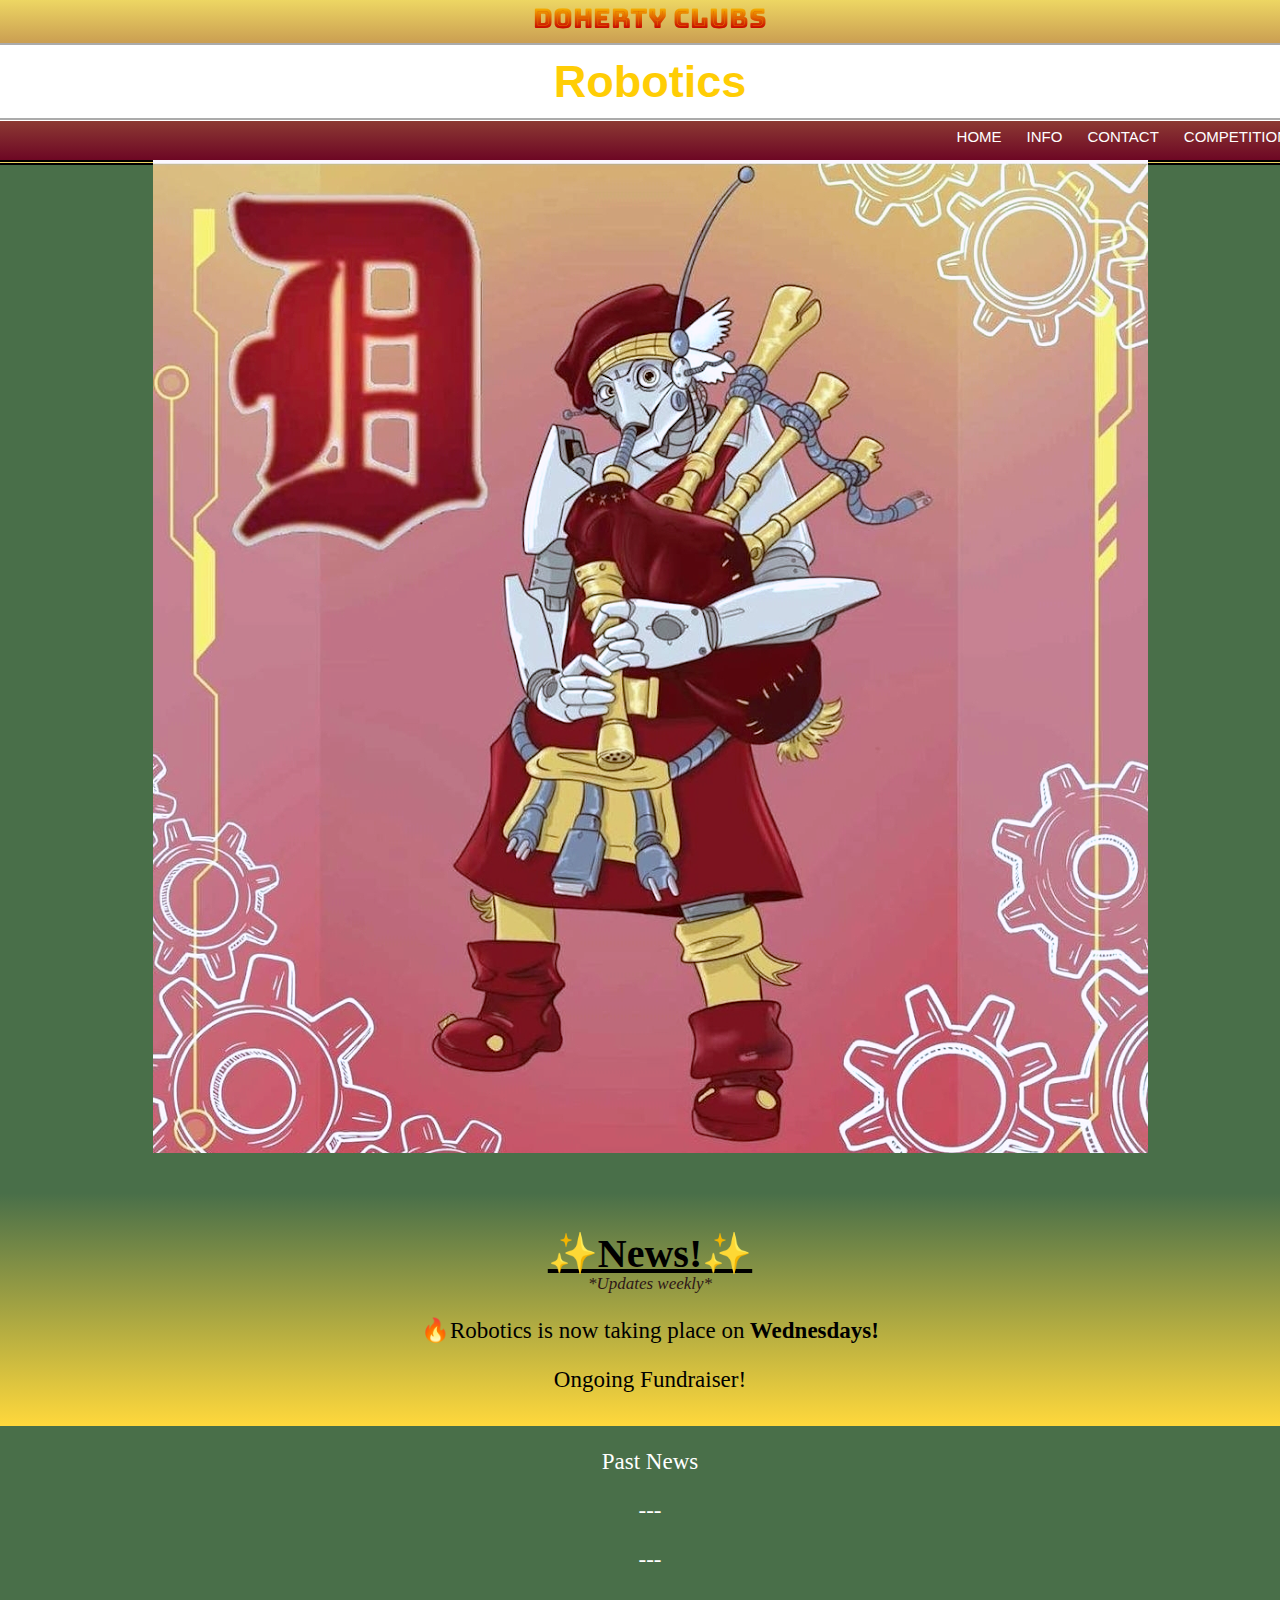
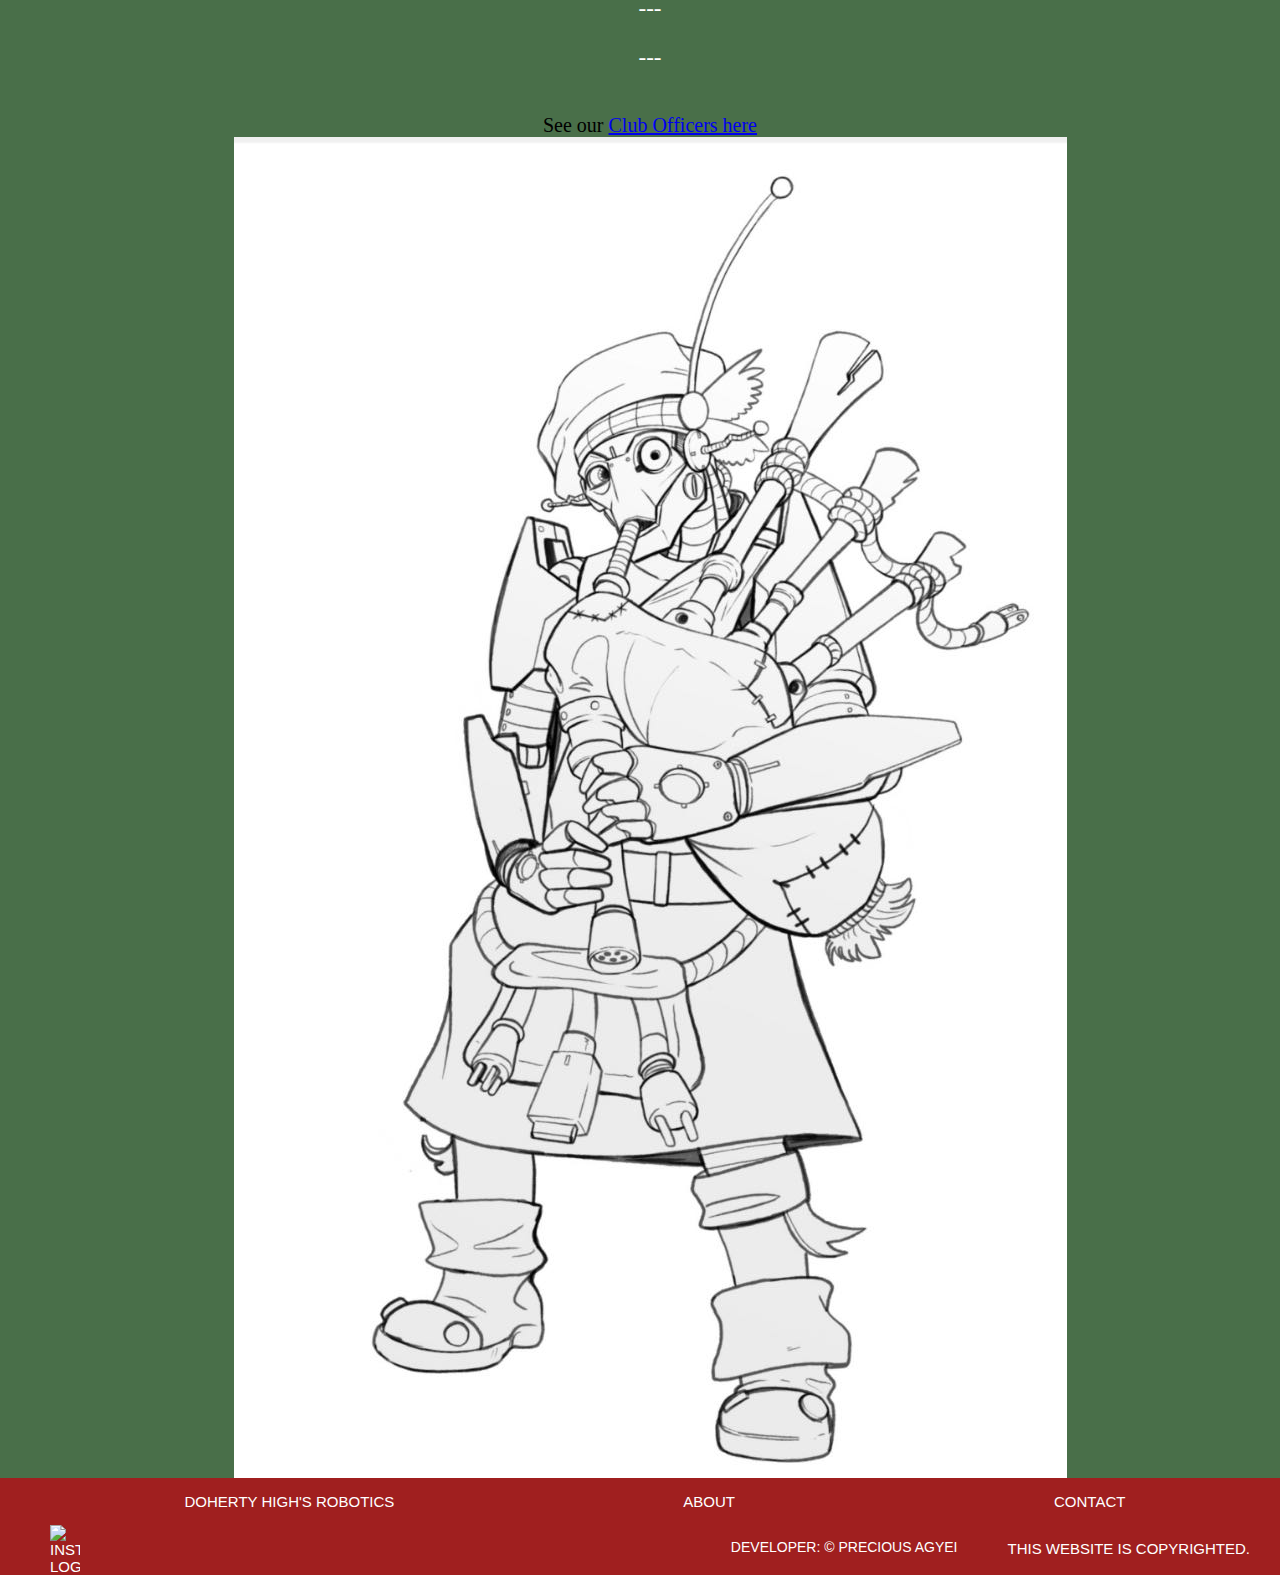
==== commit 70662abb: "changes.commit" ====
--- a/index.html
+++ b/index.html
@@ -28,14 +28,14 @@
                 <li> <a href="index.html">Home</a></li>
                 <li> <a href="Info.html">Info </a></li>
                 <li><a href="contact.html">Contact</a></li>
-
+                <li><a href="competitions.html">Competitions</a></li>
             </ul>
         </nav>
     </header>
 
     <main>
 
-        <div style="width: fit-content;"><img src="robo-logo.png" alt="Doherty schools's mascot design with robotic aesthetic.">
+        <div style="width: fit-content; display: block; margin: auto;"><img src="robo-logo.png" alt="Doherty schools's mascot design with robotic aesthetic.">
         </div>
         <div class="center">
             <h1 class="top-right">✨News!✨</h1>
@@ -55,7 +55,7 @@
         <div style="text-align: center; font-size: 20px; ">See our <a href="Info.html#Club_Officer_Address">Club
                 Officers here</a></div>
 
-
+            <div style="width: fit-content; display: block; margin: auto;"><img src="logo-no-color.jpg" alt="Doherty logo designed with robotic aesthetic but no coloring."></div>
 
     </main>
 
@@ -77,7 +77,7 @@
 
 
             <img src="https://1000logos.net/wp-content/uploads/2017/02/insta-logo.png" alt="instagram logo">
-
+            <p>This website is copyrighted.</p>
 
             <p style="font-size:14px; color:white;">Developer: &copy; Precious Agyei</p>
 
--- a/style.css
+++ b/style.css
@@ -361,8 +361,9 @@
 main img{
     display: block;
     margin: auto;
-    width: auto;
+    width: 100%;
     height: auto;
+    
 }
 
 }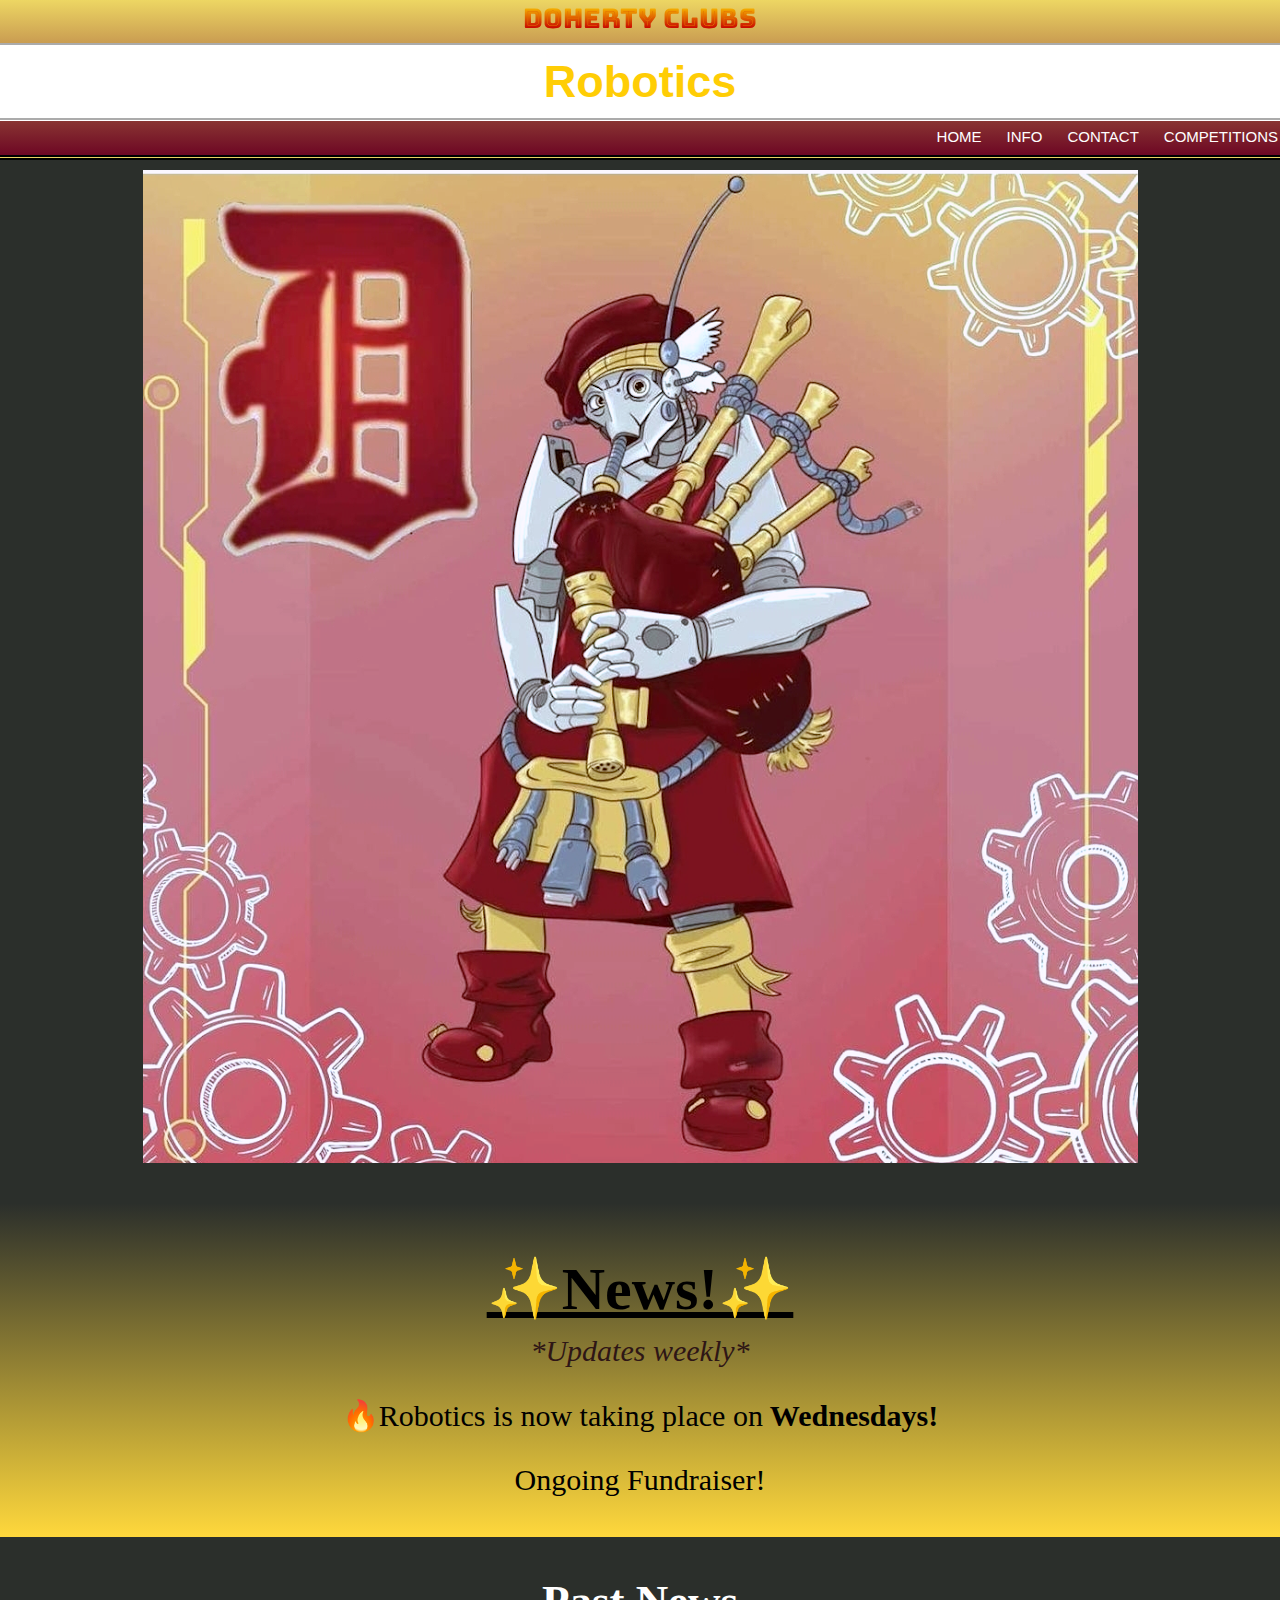
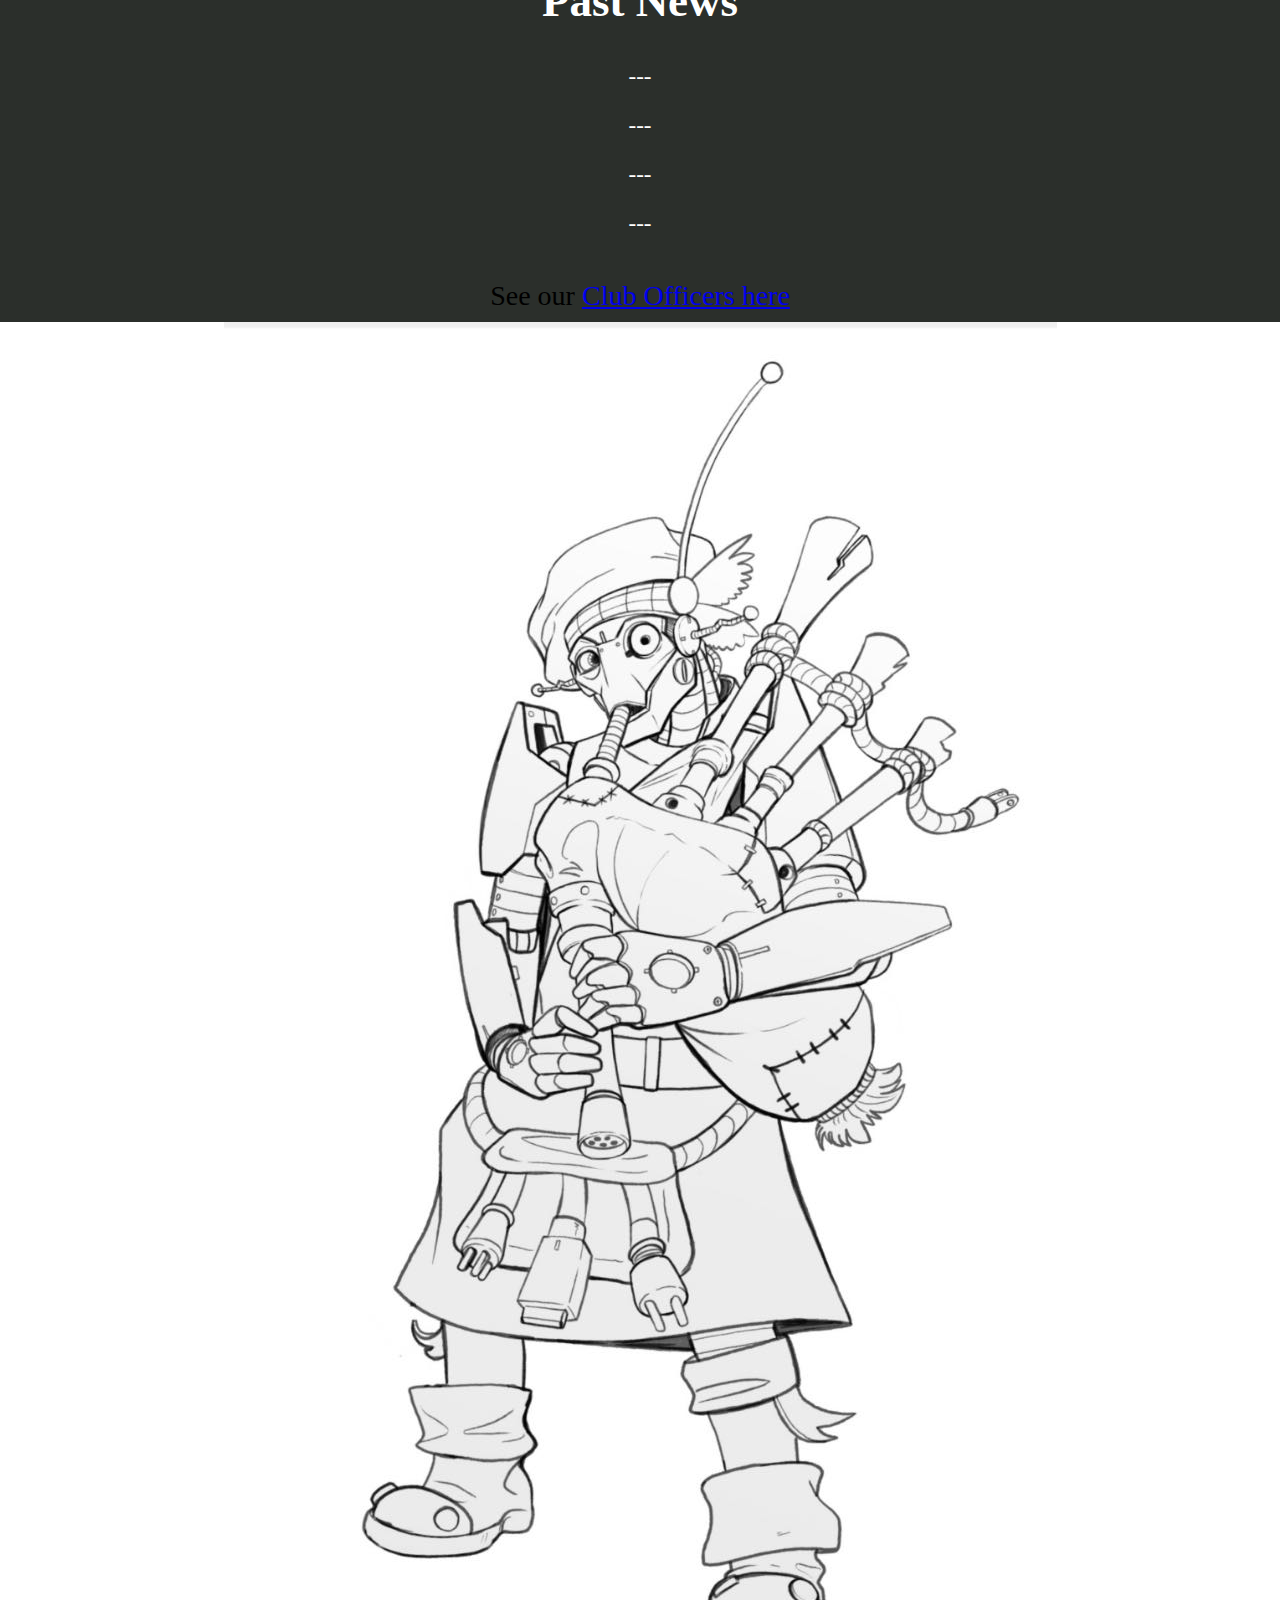
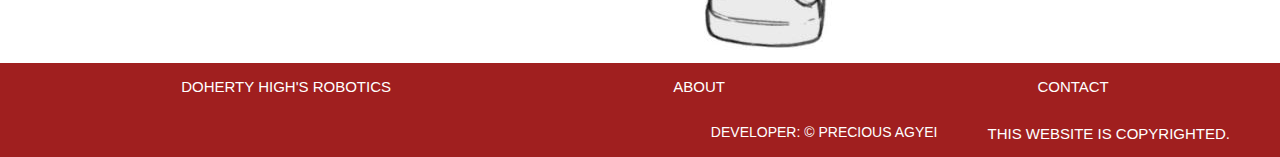
==== commit e6ce29b7: "changes.commit" ====
--- a/index.html
+++ b/index.html
@@ -24,7 +24,7 @@
         <h2>Robotics</h2>
 
         <nav>
-            <ul>
+            <ul><!--links to each page of the entire website-->
                 <li> <a href="index.html">Home</a></li>
                 <li> <a href="Info.html">Info </a></li>
                 <li><a href="contact.html">Contact</a></li>
@@ -45,17 +45,17 @@
             <p>Ongoing Fundraiser!</p>
         </div>
         <div class="past-center">
-            <p>Past News</p>
+            <h2>Past News</h2>
             <p> ---</p>
             <p> ---</p>
             <p> ---</p>
             <p> ---</p>
 
         </div>
-        <div style="text-align: center; font-size: 20px; ">See our <a href="Info.html#Club_Officer_Address">Club
+        <div style="text-align: center; font-size: 28px; ">See our <a href="Info.html#Club_Officer_Address">Club
                 Officers here</a></div>
 
-            <div style="width: fit-content; display: block; margin: auto;"><img src="logo-no-color.jpg" alt="Doherty logo designed with robotic aesthetic but no coloring."></div>
+            <div style="width: 100%; display: block; margin: auto; background-color: white;"><img src="logo-no-color.jpg" alt="Doherty logo designed with robotic aesthetic but no coloring."></div>
 
     </main>
 
--- a/style.css
+++ b/style.css
@@ -2,14 +2,18 @@
     /* Mobile */
 
     body {
+        /* structure format */
         display: grid;
         grid-template-rows: 150px 1fr auto;
         min-height: 100vh;
         width: 100%;
-        background-color: rgb(73, 111, 73);
-        margin: auto;
-    }
-
+        background-color: rgb(43, 47, 43);
+        margin: auto;
+    }
+
+    * {
+        box-sizing: border-box;
+    }
 
     header {
         background-image: linear-gradient(rgb(237, 214, 99), rgb(109, 7, 36));
@@ -17,7 +21,6 @@
         width: 100%;
         height: 100%;
         border-bottom: thick double #000000;
-        ;
         display: block;
 
     }
@@ -30,13 +33,13 @@
     }
 
     header h1 {
-        font-size: 27px;
+        font-size: 25px;
     }
 
     header h2 {
-        font-size: 45px;
+        font-size: 35px;
         background-color: rgb(255, 255, 255);
-        border-style:groove;
+        border-style: groove;
         border-left: none;
         border-right: none;
         border-color: white;
@@ -58,14 +61,15 @@
         float: right;
         list-style: none;
         margin: auto;
-        margin-top: 8px;
+        padding-top: 20px;
     }
 
     nav ul li {
         display: flex;
         text-align: center;
         list-style: none;
-        padding-left: 25px;
+        margin: auto;
+        padding: 9px;
 
 
     }
@@ -91,13 +95,15 @@
     }
 
     .center {
+        /* styling the News area */
         margin-top: 40px;
         text-align: center;
-        background-image: linear-gradient(rgb(73, 111, 73), rgb(255, 216, 60));
+        background-image: linear-gradient(rgb(43, 47, 43), rgb(255, 216, 60));
         padding: 10px;
     }
 
     .top-right {
+        /*The header for the News */
         color: rgb(0, 0, 0);
         text-decoration: underline;
         margin-bottom: -20px;
@@ -108,6 +114,7 @@
     }
 
     .color {
+        /* the text right below "News" */
         color: rgb(46, 22, 22);
         font-size: 17px;
     }
@@ -117,6 +124,7 @@
     }
 
     .foot-list {
+        /* The footer's list */
 
         font-family: sans-serif;
         text-transform: uppercase;
@@ -146,20 +154,11 @@
     }
 
     .past-center {
+        /* past news */
         text-align: center;
         color: rgb(255, 255, 255);
         padding-bottom: 20px;
 
-    }
-
-    .textSpin {
-        background-size: contain;
-        min-height: 320px;
-        text-align: center;
-        font-size: 30px;
-        padding-top: 10px;
-        margin: auto;
-        display: block;
     }
 
     footer img {
@@ -174,7 +173,8 @@
         float: right;
         padding-right: 50px;
     }
-    main img{
+
+    main img {
         display: block;
         margin: auto;
         width: 100vw;
@@ -183,6 +183,23 @@
         margin-top: 10px;
     }
 }
+
+
+
+
+
+
+
+
+
+
+
+
+
+
+
+
+
 
 
 
@@ -197,10 +214,14 @@
         grid-template-rows: 160px 1fr auto;
         min-height: 100vh;
         width: 100%;
-        background-color: rgb(73, 111, 73);
-        margin: auto;
-    }
-
+        background-color: rgb(43, 47, 43);
+        margin: auto;
+        box-sizing: border-box;
+    }
+
+    * {
+        box-sizing: border-box;
+    }
 
     header {
         background-image: linear-gradient(rgb(237, 214, 99), rgb(109, 7, 36));
@@ -208,7 +229,7 @@
         width: 100%;
         height: 100%;
         border-bottom: thick double #000000;
-        ;
+
         display: block;
 
     }
@@ -251,6 +272,7 @@
         list-style: none;
         padding-top: -27px;
 
+
     }
 
     nav ul li {
@@ -285,15 +307,21 @@
     .center {
         margin-top: 40px;
         text-align: center;
-        background-image: linear-gradient(rgb(73, 111, 73), rgb(255, 216, 60));
+        background-image: linear-gradient(rgb(43, 47, 43), rgb(255, 216, 60));
         padding: 10px;
+
+
+    }
+
+    .center>p {
+        font-size: 30px;
     }
 
     .top-right {
         color: rgb(0, 0, 0);
         text-decoration: underline;
         margin-bottom: -20px;
-        font-size: 40px;
+        font-size: 60px;
     }
 
     main div p {
@@ -342,28 +370,29 @@
         text-align: center;
         color: rgb(255, 255, 255);
         padding-bottom: 20px;
-
-    }
-
-footer img {
-    width: 30px;
-
-    float: left;
-    padding-left: 50px;
-
-}
-
-footer p {
-    float: right;
-    padding-right: 50px;
-}
-
-main img{
-    display: block;
-    margin: auto;
-    width: 100%;
-    height: auto;
-    
-}
+        font-size: 30px;
+    }
+  
+    footer img {
+        width: 30px;
+
+        float: left;
+        padding-left: 50px;
+
+    }
+
+    footer p {
+        float: right;
+        padding-right: 50px;
+    }
+
+    main img {
+        display: flex;
+        margin: auto;
+        width: auto;
+        height: auto;
+        margin-top: 10px;
+
+    }
 
 }